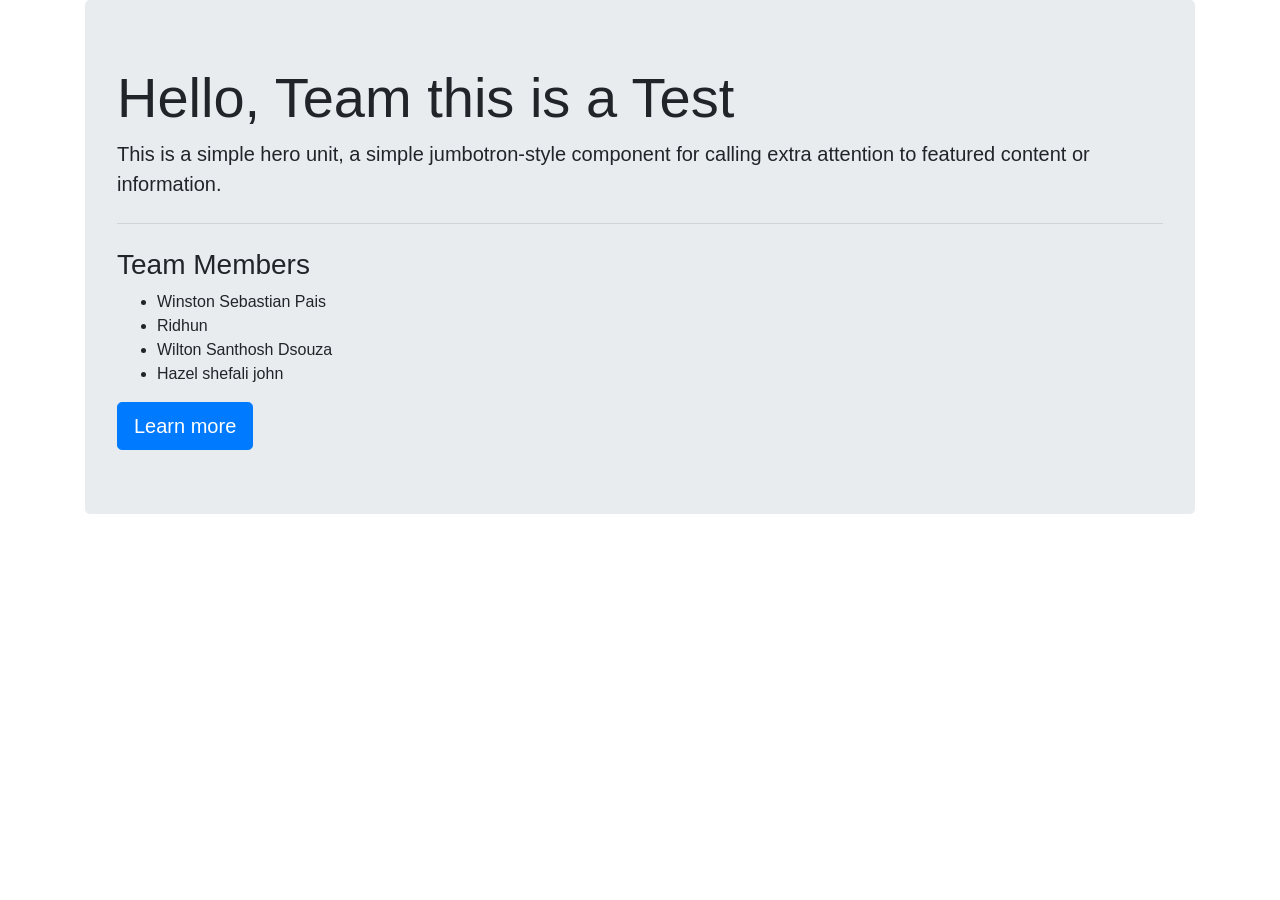
==== test.html @ 89f5fa47 "Create test.html" ====
<!DOCTYPE html>
<html lang="en" dir="ltr">
  <head>
    <link rel="stylesheet" href="https://stackpath.bootstrapcdn.com/bootstrap/4.3.1/css/bootstrap.min.css" integrity="sha384-ggOyR0iXCbMQv3Xipma34MD+dH/1fQ784/j6cY/iJTQUOhcWr7x9JvoRxT2MZw1T" crossorigin="anonymous">
    <meta charset="utf-8">
    <title>Webscraping</title>
  </head>
  <body>
    <div class="container">
      <div class="jumbotron">
        <h1 class="display-4">Hello, Team this is a Test</h1>
        <p class="lead">This is a simple hero unit, a simple jumbotron-style component for calling extra attention to featured content or information.</p>
        <hr class="my-4">
        <h3>Team Members</h3>
        <ul>
          <li>Winston Sebastian Pais</li>
          <li>Ridhun</li>
          <li>Wilton Santhosh Dsouza</li>
          <li>Hazel shefali john</li>
        </ul>
        <a class="btn btn-primary btn-lg" href="https://github.com/WinstonPais/Marks-WebScraping" role="button">Learn more</a>
      </div>
    </div>
  </body>
</html>
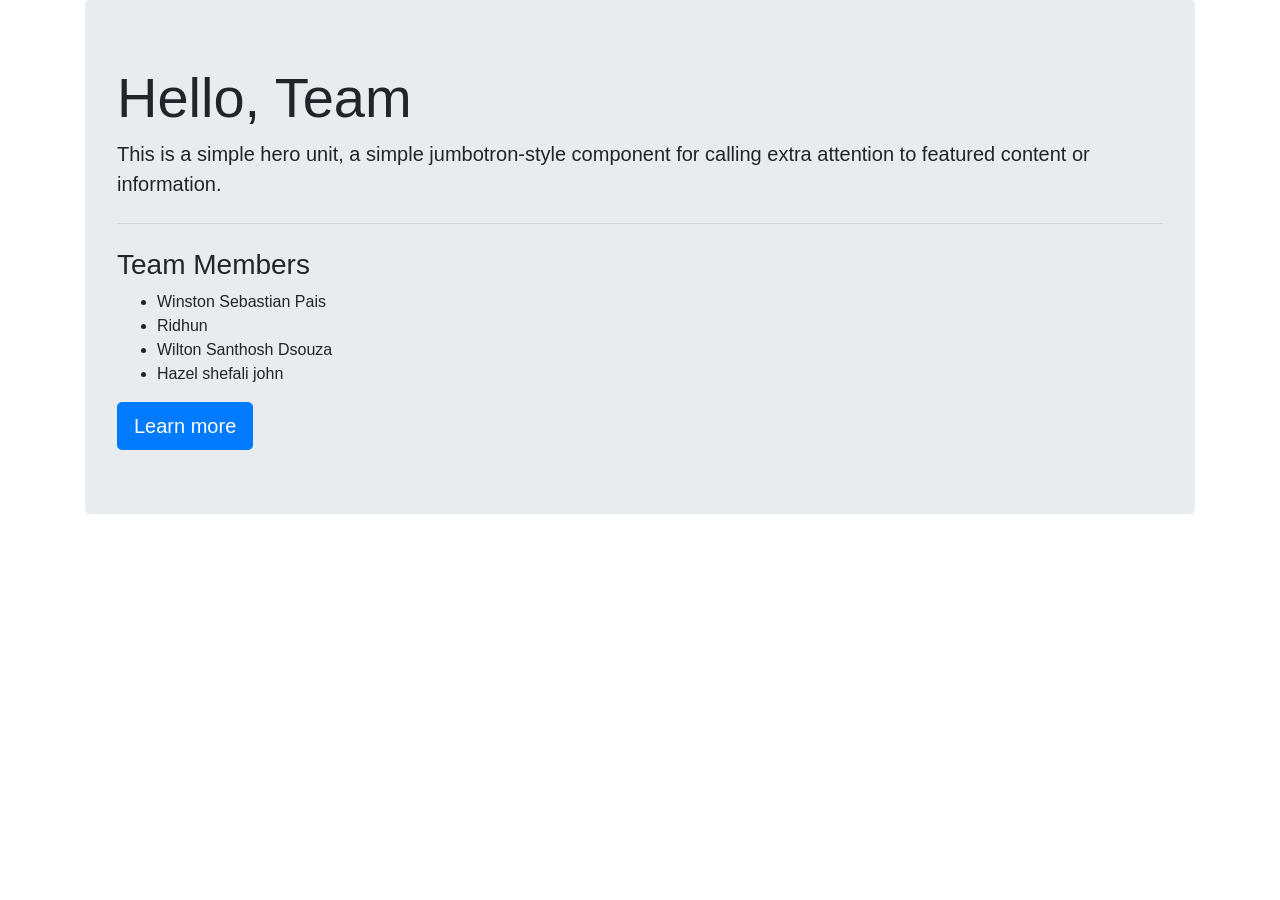
==== commit 89659055: "Update test.html" ====
--- a/test.html
+++ b/test.html
@@ -8,7 +8,7 @@
   <body>
     <div class="container">
       <div class="jumbotron">
-        <h1 class="display-4">Hello, Team this is a Test</h1>
+        <h1 class="display-4">Hello, Team </h1>
         <p class="lead">This is a simple hero unit, a simple jumbotron-style component for calling extra attention to featured content or information.</p>
         <hr class="my-4">
         <h3>Team Members</h3>
